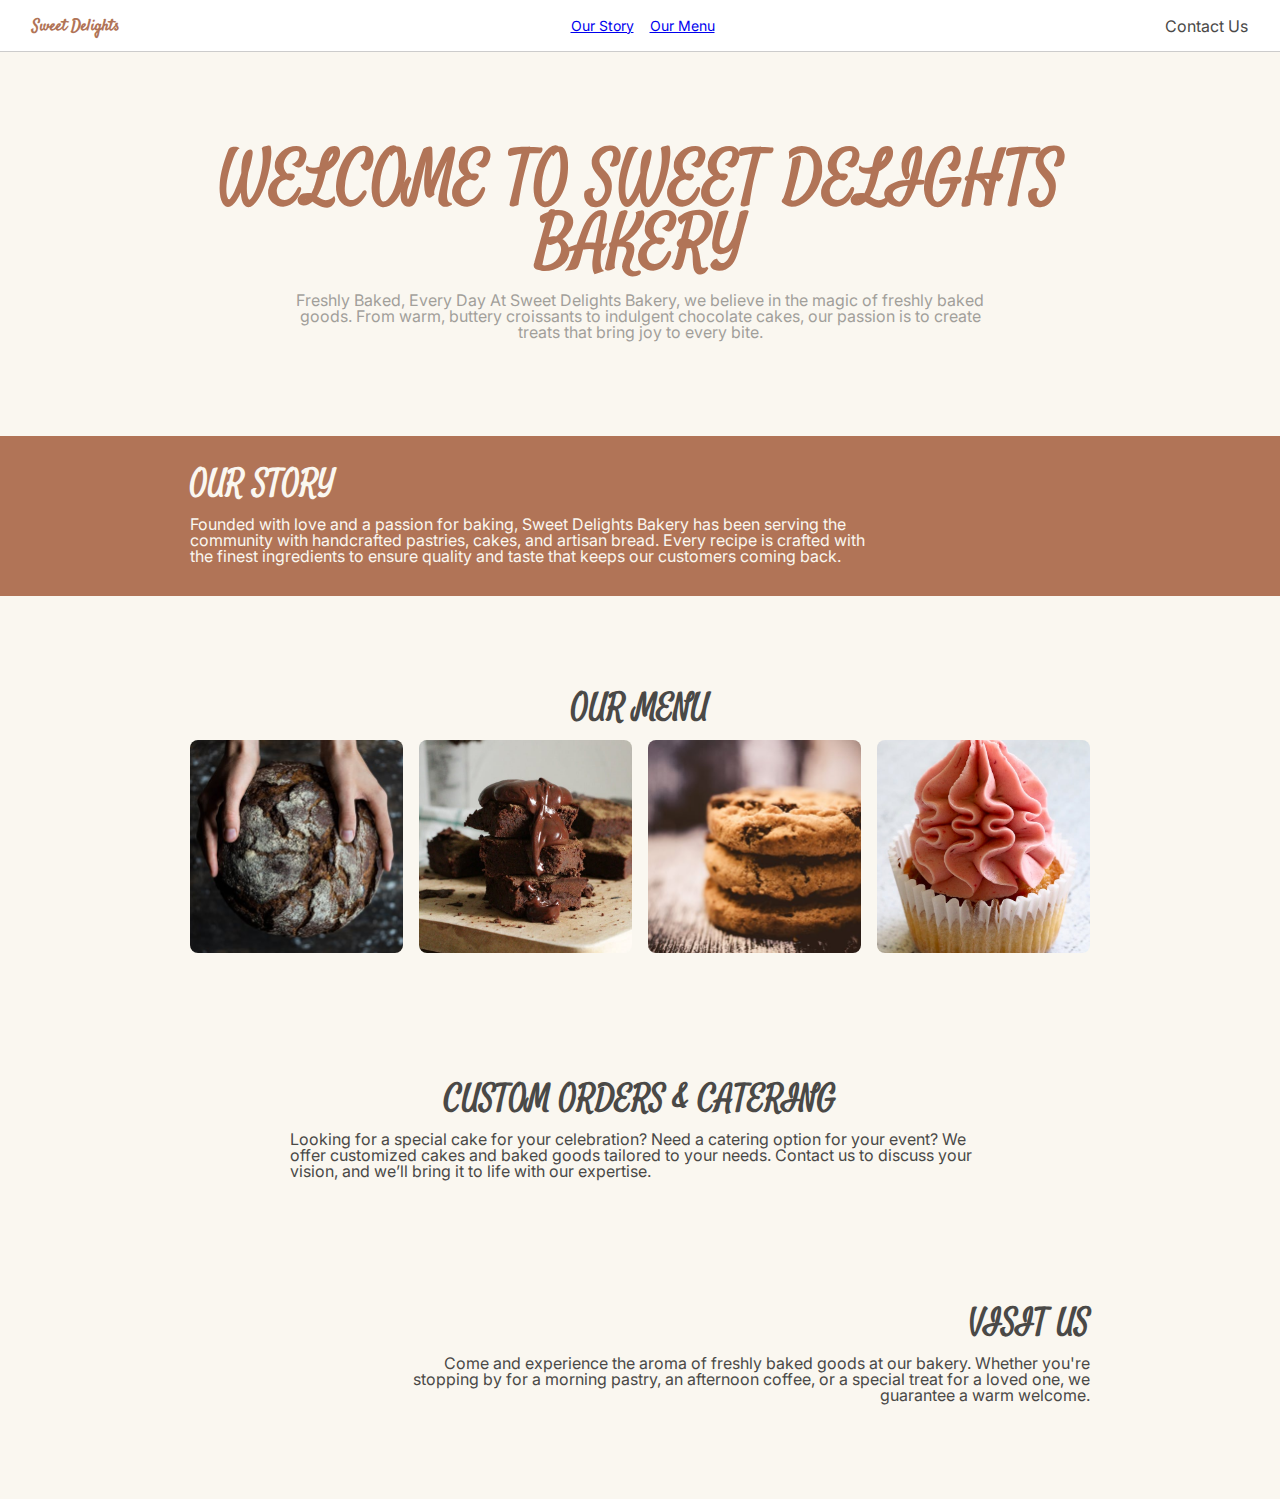
==== Week 1/index.html @ df1f683f "Finish Week 1" ====
<!DOCTYPE html>
<html lang="en">
  <head>
    <meta charset="UTF-8" />
    <meta name="viewport" content="width=device-width, initial-scale=1.0" />
    <title>Document</title>
    <link rel="preconnect" href="https://fonts.googleapis.com" />
    <link rel="preconnect" href="https://fonts.gstatic.com" crossorigin />
    <link
      href="https://fonts.googleapis.com/css2?family=Satisfy&display=swap"
      rel="stylesheet"
    />
    <link
      href="https://fonts.googleapis.com/css2?family=Inter:ital,opsz,wght@0,14..32,100..900;1,14..32,100..900&display=swap"
      rel="stylesheet"
    />
    <link rel="stylesheet" href="./styles/reset.css" />
  </head>
  <style>
    :root {
      --mw: 900px;
      --main: #b17457;
      --black: #4a4947;
      --white: #faf7f0;
    }

    * {
      box-sizing: border-box;
      /* outline: 1px solid rgba(255, 0, 0, 0.5); */
    }

    html {
      scroll-behavior: smooth;
      font-family: "Inter", serif;
    }

    body {
      background-color: var(--white);
      color: var(--black);

      display: flex;
      flex-direction: column;
      gap: 64px;
      margin: 0;
    }

    h1 {
      color: var(--main);
      font-weight: bold;
      font-size: 64px;
      text-transform: uppercase;
      font-family: "Satisfy", serif;
    }

    h2 {
      font-weight: bold;
      font-size: 32px;
      text-transform: uppercase;
      line-height: 1;
      font-family: "Satisfy", serif;
    }

    h3 {
      font-weight: bold;
      font-size: 24px;
      text-transform: uppercase;
      font-family: "Satisfy", serif;
    }

    p {
      max-width: 70ch;
    }

    section {
      width: 100%;
      padding: 2rem;
      margin: 0 auto;

      display: flex;
      flex-direction: column;
      gap: 1rem;
    }

    .mw-container {
      width: 100%;
      max-width: var(--mw);
      margin: 0 auto;

      display: flex;
      flex-direction: column;
      align-items: center;
      justify-content: center;
      gap: 1rem;
    }

    .logo {
      color: var(--main);
      font-weight: bold;
      font-family: "Satisfy", serif;
    }

    header {
      padding: 1rem 2rem;
      position: sticky;
      top: 0;
      z-index: 999;

      background-color: #ffffff;
      border-bottom: 1px solid rgba(0, 0, 0, 0.2);
    }

    .header-container {
      display: flex;
      align-items: center;
      justify-content: space-between;
    }

    .header-container nav {
      font-size: 0.875rem;
    }

    .header-container nav ul {
      display: flex;
      gap: 1rem;
    }

    .header-container:nth-child(2) {
      display: flex;
      flex-direction: column;
      place-items: center;
      justify-content: start;
      text-align: center;
    }

    #hero {
      display: flex;
      align-items: center;
      justify-content: center;
      text-align: center;
    }

    .hero-sub {
      opacity: 50%;
    }

    #story {
      background-color: var(--main);
      color: var(--white);
    }

    #story .mw-container {
      align-items: flex-start;
    }

    .cards {
      width: 100%;
      display: grid;
      grid-template-columns: repeat(auto-fill, minmax(180px, 1fr));
      gap: 16px;
    }

    .card {
      border-radius: 8px;
      text-align: center;

      height: min-content;

      position: relative;
    }

    .card .content {
      width: 90%;
      color: var(--white);
      top: 50%;
      left: 50%;
      transform: translate(-50%, 100%);
      position: absolute;
      opacity: 0;

      display: grid;
      gap: 0.5rem;
    }

    .card:hover {
      transition: 0.2s;
    }

    .card:hover img {
      filter: brightness(50%);
    }

    .card:hover .content {
      opacity: 1;
      padding: 0 0.25rem;
      transform: translate(-50%, -50%);
      transition: 0.2s;
    }

    #menu {
      width: 100%;
    }

    #menu img {
      width: 100%;
      aspect-ratio: 1 / 1;
      object-fit: cover;
      border-radius: 0.5rem;
    }

    #visit {
      text-align: right;
      align-items: flex-end;
    }

    #visit .mw-container {
      align-items: flex-end;
    }
  </style>
  <body>
    <header>
      <div class="header-container">
        <div><span class="logo">Sweet Delights</span></div>
        <div>
          <nav>
            <ul>
              <li><a href="#story">Our Story</a></li>
              <li><a href="#menu">Our Menu</a></li>
            </ul>
          </nav>
        </div>
        <div><span>Contact Us</span></div>
      </div>
    </header>
    <section id="hero">
      <div class="mw-container">
        <h1>Welcome to Sweet Delights Bakery</h1>
        <p class="hero-sub">
          Freshly Baked, Every Day At Sweet Delights Bakery, we believe in the
          magic of freshly baked goods. From warm, buttery croissants to
          indulgent chocolate cakes, our passion is to create treats that bring
          joy to every bite.
        </p>
      </div>
    </section>
    <section id="story">
      <div class="mw-container">
        <h2>Our story</h2>
        <p>
          Founded with love and a passion for baking, Sweet Delights Bakery has
          been serving the community with handcrafted pastries, cakes, and
          artisan bread. Every recipe is crafted with the finest ingredients to
          ensure quality and taste that keeps our customers coming back.
        </p>
      </div>
    </section>
    <section id="menu">
      <div class="mw-container">
        <h2>Our Menu</h2>
        <div class="cards">
          <div class="card">
            <img src="./images/bread.jpg" alt="bread" />
            <div class="content">
              <h3>Bread & Pastries</h3>
              <p>
                Sourdough, French baguettes, croissants, danishes, and more.
              </p>
            </div>
          </div>
          <div class="card">
            <img src="./images/cake.jpg" alt="cake" />
            <div class="content">
              <h3>Cakes & Desserts</h3>
              <p>
                Classic cheesecakes, chocolate mousse, fruit tarts, and
                customized celebration cakes.
              </p>
            </div>
          </div>
          <div class="card">
            <img src="./images/cookies.jpg" alt="cookies" />
            <div class="content">
              <h3>Cookies & Cupcakes</h3>
              <p>
                A variety of flavors, from traditional chocolate chip to gourmet
                selections.
              </p>
            </div>
          </div>
          <div class="card">
            <img src="./images/special.jpg" alt="special" />
            <div class="content">
              <h3>Specialty Items</h3>
              <p>
                Seasonal treats, gluten-free options, and vegan-friendly bakes.
              </p>
            </div>
          </div>
        </div>
      </div>
    </section>

    <section>
      <div class="mw-container">
        <h2>Custom Orders & Catering</h2>
        <p>
          Looking for a special cake for your celebration? Need a catering
          option for your event? We offer customized cakes and baked goods
          tailored to your needs. Contact us to discuss your vision, and we’ll
          bring it to life with our expertise.
        </p>
      </div>
    </section>
    <section id="visit">
      <div class="mw-container">
        <h2>Visit Us</h2>
        <p>
          Come and experience the aroma of freshly baked goods at our bakery.
          Whether you're stopping by for a morning pastry, an afternoon coffee,
          or a special treat for a loved one, we guarantee a warm welcome.
        </p>
      </div>
    </section>
    <footer></footer>
  </body>
</html>
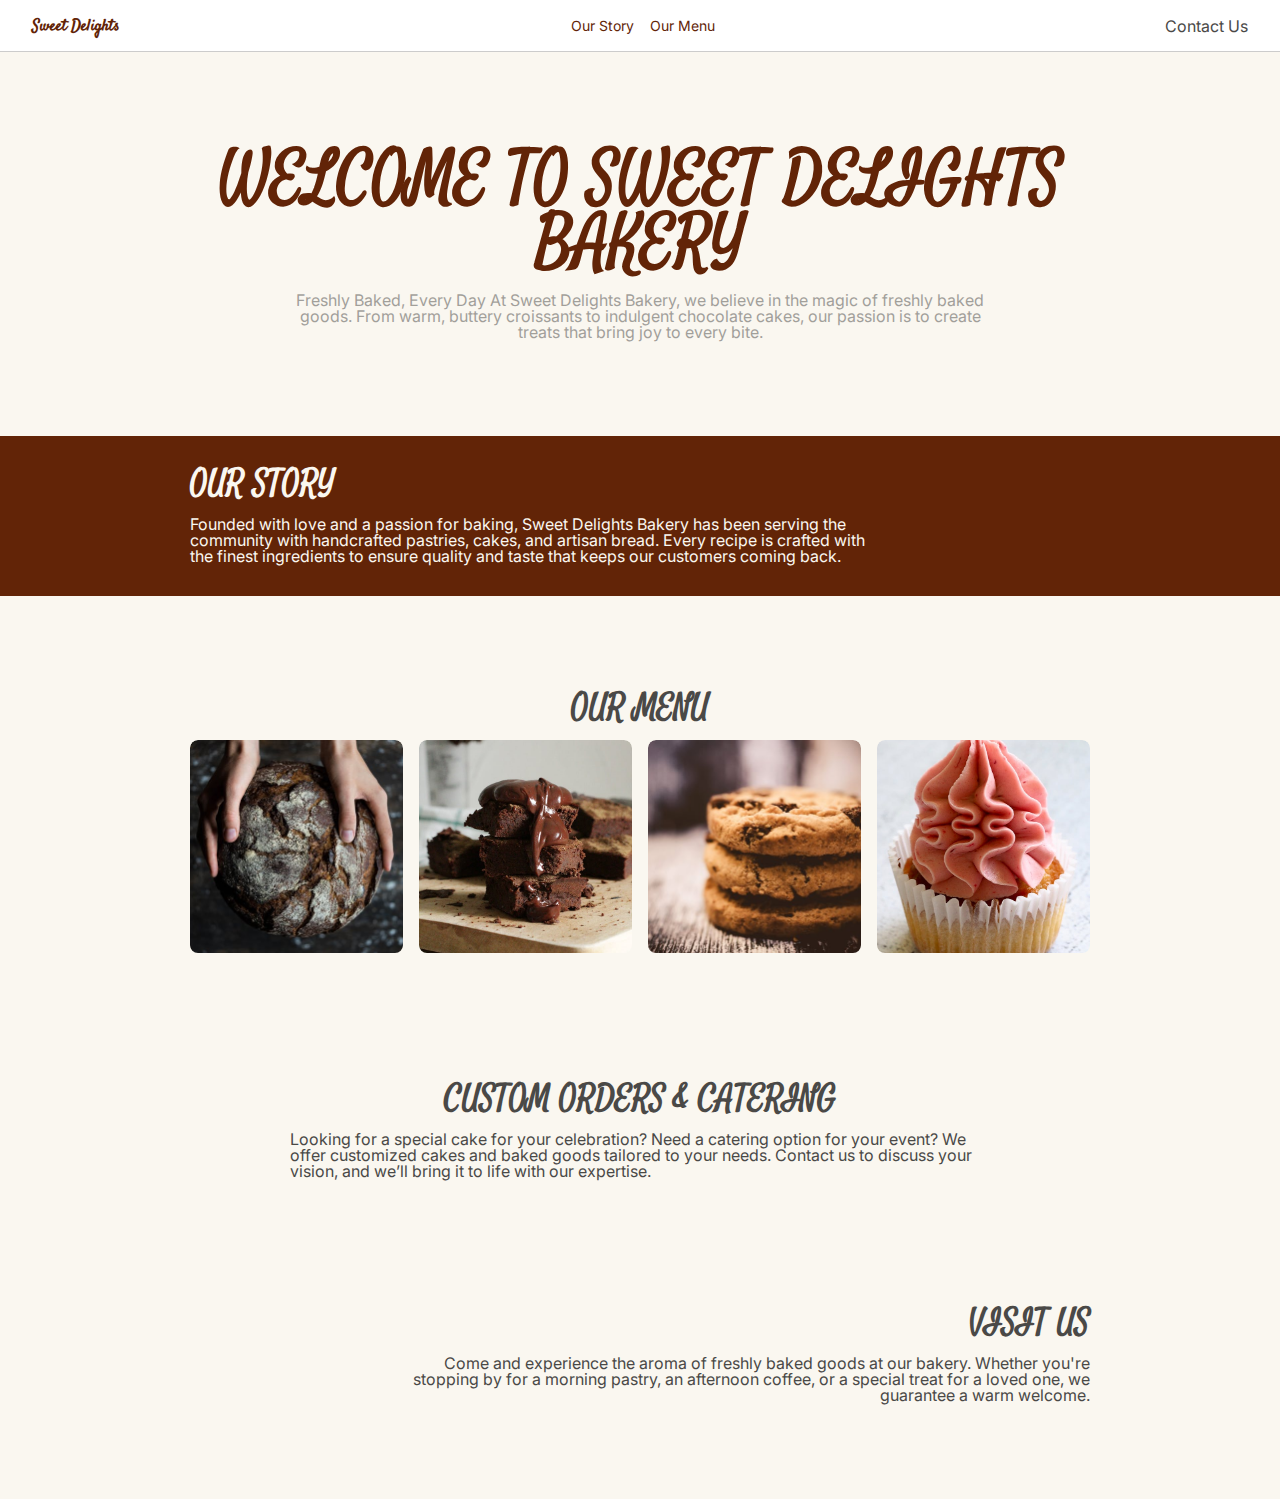
==== commit 30e79cc4: "finish week 3" ====
--- a/Week 1/index.html
+++ b/Week 1/index.html
@@ -15,207 +15,8 @@
       rel="stylesheet"
     />
     <link rel="stylesheet" href="./styles/reset.css" />
+    <link rel="stylesheet" href="./styles/global.css" />
   </head>
-  <style>
-    :root {
-      --mw: 900px;
-      --main: #b17457;
-      --black: #4a4947;
-      --white: #faf7f0;
-    }
-
-    * {
-      box-sizing: border-box;
-      /* outline: 1px solid rgba(255, 0, 0, 0.5); */
-    }
-
-    html {
-      scroll-behavior: smooth;
-      font-family: "Inter", serif;
-    }
-
-    body {
-      background-color: var(--white);
-      color: var(--black);
-
-      display: flex;
-      flex-direction: column;
-      gap: 64px;
-      margin: 0;
-    }
-
-    h1 {
-      color: var(--main);
-      font-weight: bold;
-      font-size: 64px;
-      text-transform: uppercase;
-      font-family: "Satisfy", serif;
-    }
-
-    h2 {
-      font-weight: bold;
-      font-size: 32px;
-      text-transform: uppercase;
-      line-height: 1;
-      font-family: "Satisfy", serif;
-    }
-
-    h3 {
-      font-weight: bold;
-      font-size: 24px;
-      text-transform: uppercase;
-      font-family: "Satisfy", serif;
-    }
-
-    p {
-      max-width: 70ch;
-    }
-
-    section {
-      width: 100%;
-      padding: 2rem;
-      margin: 0 auto;
-
-      display: flex;
-      flex-direction: column;
-      gap: 1rem;
-    }
-
-    .mw-container {
-      width: 100%;
-      max-width: var(--mw);
-      margin: 0 auto;
-
-      display: flex;
-      flex-direction: column;
-      align-items: center;
-      justify-content: center;
-      gap: 1rem;
-    }
-
-    .logo {
-      color: var(--main);
-      font-weight: bold;
-      font-family: "Satisfy", serif;
-    }
-
-    header {
-      padding: 1rem 2rem;
-      position: sticky;
-      top: 0;
-      z-index: 999;
-
-      background-color: #ffffff;
-      border-bottom: 1px solid rgba(0, 0, 0, 0.2);
-    }
-
-    .header-container {
-      display: flex;
-      align-items: center;
-      justify-content: space-between;
-    }
-
-    .header-container nav {
-      font-size: 0.875rem;
-    }
-
-    .header-container nav ul {
-      display: flex;
-      gap: 1rem;
-    }
-
-    .header-container:nth-child(2) {
-      display: flex;
-      flex-direction: column;
-      place-items: center;
-      justify-content: start;
-      text-align: center;
-    }
-
-    #hero {
-      display: flex;
-      align-items: center;
-      justify-content: center;
-      text-align: center;
-    }
-
-    .hero-sub {
-      opacity: 50%;
-    }
-
-    #story {
-      background-color: var(--main);
-      color: var(--white);
-    }
-
-    #story .mw-container {
-      align-items: flex-start;
-    }
-
-    .cards {
-      width: 100%;
-      display: grid;
-      grid-template-columns: repeat(auto-fill, minmax(180px, 1fr));
-      gap: 16px;
-    }
-
-    .card {
-      border-radius: 8px;
-      text-align: center;
-
-      height: min-content;
-
-      position: relative;
-    }
-
-    .card .content {
-      width: 90%;
-      color: var(--white);
-      top: 50%;
-      left: 50%;
-      transform: translate(-50%, 100%);
-      position: absolute;
-      opacity: 0;
-
-      display: grid;
-      gap: 0.5rem;
-    }
-
-    .card:hover {
-      transition: 0.2s;
-    }
-
-    .card:hover img {
-      filter: brightness(50%);
-    }
-
-    .card:hover .content {
-      opacity: 1;
-      padding: 0 0.25rem;
-      transform: translate(-50%, -50%);
-      transition: 0.2s;
-    }
-
-    #menu {
-      width: 100%;
-    }
-
-    #menu img {
-      width: 100%;
-      aspect-ratio: 1 / 1;
-      object-fit: cover;
-      border-radius: 0.5rem;
-    }
-
-    #visit {
-      text-align: right;
-      align-items: flex-end;
-    }
-
-    #visit .mw-container {
-      align-items: flex-end;
-    }
-  </style>
   <body>
     <header>
       <div class="header-container">
--- a/Week 1/styles/global.css
+++ b/Week 1/styles/global.css
@@ -0,0 +1,220 @@
+:root {
+  --mw: 900px;
+  --main: #622407;
+  --black: #4a4947;
+  --white: #faf7f0;
+}
+
+* {
+  box-sizing: border-box;
+  /* outline: 1px solid rgba(255, 0, 0, 0.5); */
+}
+
+html {
+  scroll-behavior: smooth;
+  font-family: "Inter", serif;
+}
+
+body {
+  background-color: var(--white);
+  color: var(--black);
+
+  display: flex;
+  flex-direction: column;
+  gap: 64px;
+  margin: 0;
+}
+
+h1 {
+  color: var(--main);
+  font-weight: bold;
+  font-size: 64px;
+  text-transform: uppercase;
+  font-family: "Satisfy", serif;
+}
+
+h2 {
+  font-weight: bold;
+  font-size: 32px;
+  text-transform: uppercase;
+  line-height: 1;
+  font-family: "Satisfy", serif;
+}
+
+h3 {
+  font-weight: bold;
+  font-size: 24px;
+  text-transform: uppercase;
+  font-family: "Satisfy", serif;
+}
+
+p {
+  max-width: 70ch;
+}
+
+section {
+  width: 100%;
+  padding: 2rem;
+  margin: 0 auto;
+
+  display: flex;
+  flex-direction: column;
+  gap: 1rem;
+}
+
+.mw-container {
+  width: 100%;
+  max-width: var(--mw);
+  margin: 0 auto;
+
+  display: flex;
+  flex-direction: column;
+  align-items: center;
+  justify-content: center;
+  gap: 1rem;
+}
+
+.logo {
+  color: var(--main);
+  font-weight: bold;
+  font-family: "Satisfy", serif;
+}
+
+header {
+  padding: 1rem 2rem;
+  position: sticky;
+  top: 0;
+  z-index: 999;
+
+  background-color: #ffffff;
+  border-bottom: 1px solid rgba(0, 0, 0, 0.2);
+}
+
+.header-container {
+  display: flex;
+  align-items: center;
+  justify-content: space-between;
+}
+
+.header-container nav {
+  font-size: 0.875rem;
+}
+
+.header-container nav ul {
+  display: flex;
+  gap: 1rem;
+}
+
+.header-container:nth-child(2) {
+  display: flex;
+  flex-direction: column;
+  place-items: center;
+  justify-content: start;
+  text-align: center;
+}
+
+#hero {
+  display: flex;
+  align-items: center;
+  justify-content: center;
+  text-align: center;
+}
+
+.hero-sub {
+  opacity: 50%;
+}
+
+#story {
+  background-color: var(--main);
+  color: var(--white);
+}
+
+#story .mw-container {
+  align-items: flex-start;
+}
+
+.cards {
+  width: 100%;
+  display: grid;
+  grid-template-columns: repeat(auto-fill, minmax(180px, 1fr));
+  gap: 16px;
+}
+
+.card {
+  border-radius: 8px;
+  text-align: center;
+
+  height: min-content;
+
+  position: relative;
+  overflow: hidden;
+}
+
+.card .content {
+  width: 90%;
+  color: var(--white);
+  top: 50%;
+  left: 50%;
+  transform: translate(-50%, 100%);
+  position: absolute;
+  opacity: 0;
+
+  display: grid;
+  gap: 0.5rem;
+}
+
+.card:hover {
+  transition: 0.2s;
+}
+
+.card:hover img {
+  filter: brightness(50%);
+}
+
+.card:hover .content {
+  opacity: 1;
+  padding: 0 0.25rem;
+  transform: translate(-50%, -50%);
+  transition: 0.2s;
+}
+
+#menu {
+  width: 100%;
+}
+
+#menu img {
+  width: 100%;
+  aspect-ratio: 1 / 1;
+  object-fit: cover;
+  border-radius: 0.5rem;
+}
+
+#visit {
+  text-align: right;
+  align-items: flex-end;
+}
+
+#visit .mw-container {
+  align-items: flex-end;
+}
+
+nav a {
+  color: var(--main);
+  text-decoration: none;
+  position: relative;
+}
+
+nav a::after {
+  position: absolute;
+  content: "";
+  width: 0%;
+  height: 2px;
+  background-color: var(--main);
+  bottom: -2px;
+  left: 0;
+}
+
+nav a:hover::after {
+  width: 100%;
+  transition: 0.2s ease-in-out;
+}
